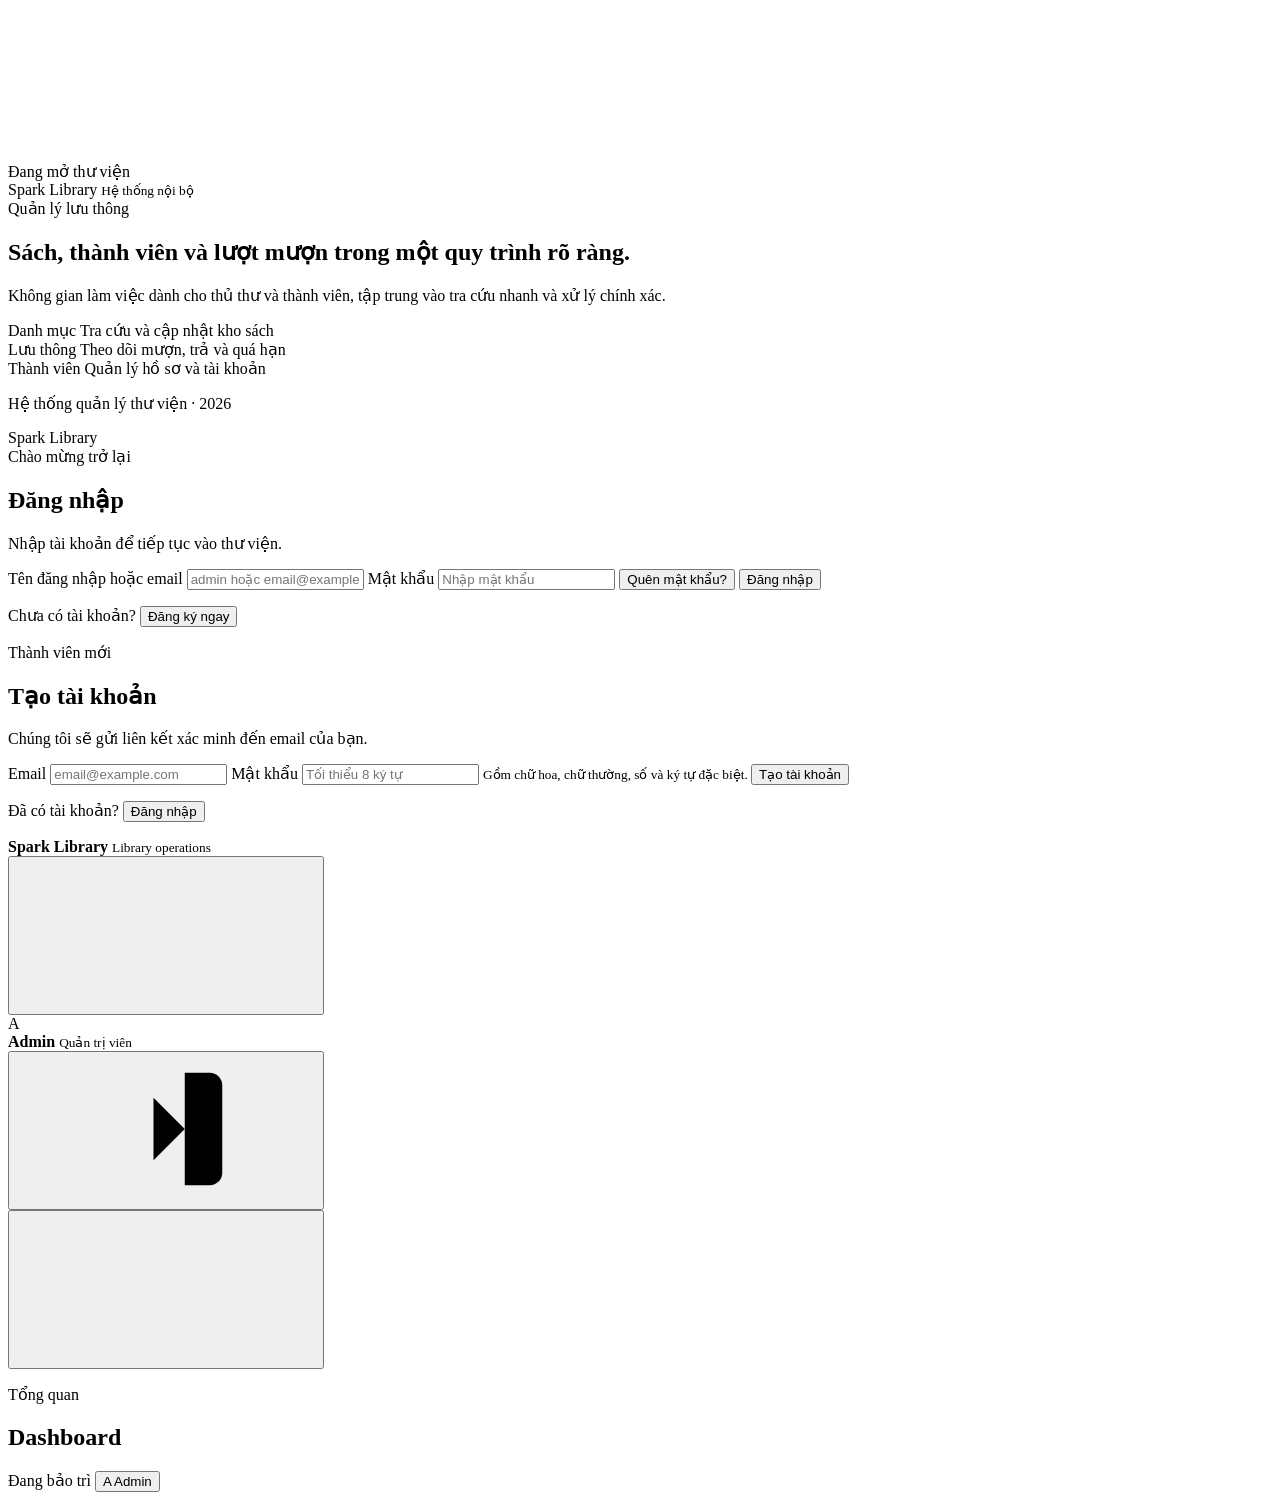
==== src/main/resources/static/index.html @ 3f3e8152 "Danh: build UI" ====
<!doctype html>
<html lang="vi">
<head>
    <meta charset="UTF-8">
    <meta name="viewport" content="width=device-width, initial-scale=1.0">
    <meta name="description"
          content="Hệ thống quản lý thư viện Spark Minds">
    <title>Spark Library</title>
    <link rel="icon" href="/assets/favicon.svg" type="image/svg+xml">
    <link rel="stylesheet" href="/assets/css/app.css">
</head>
<body>
<svg class="svg-sprite" aria-hidden="true">
    <symbol id="i-logo" viewBox="0 0 24 24">
        <path d="M5 4.8A2.8 2.8 0 0 1 7.8 2H12v17H7.8A2.8 2.8 0 0 0 5 21.8V4.8Z"/>
        <path d="M19 4.8A2.8 2.8 0 0 0 16.2 2H12v17h4.2a2.8 2.8 0 0 1 2.8 2.8V4.8Z"/>
    </symbol>
    <symbol id="i-dashboard" viewBox="0 0 24 24">
        <rect x="3" y="3" width="7" height="7" rx="2"/>
        <rect x="14" y="3" width="7" height="7" rx="2"/>
        <rect x="3" y="14" width="7" height="7" rx="2"/>
        <rect x="14" y="14" width="7" height="7" rx="2"/>
    </symbol>
    <symbol id="i-book" viewBox="0 0 24 24">
        <path d="M4 19.5A2.5 2.5 0 0 1 6.5 17H20"/>
        <path d="M6.5 2H20v20H6.5A2.5 2.5 0 0 1 4 19.5v-15A2.5 2.5 0 0 1 6.5 2Z"/>
    </symbol>
    <symbol id="i-users" viewBox="0 0 24 24">
        <path d="M16 21v-2a4 4 0 0 0-4-4H6a4 4 0 0 0-4 4v2"/>
        <circle cx="9" cy="7" r="4"/>
        <path d="M22 21v-2a4 4 0 0 0-3-3.87"/>
        <path d="M16 3.13a4 4 0 0 1 0 7.75"/>
    </symbol>
    <symbol id="i-borrow" viewBox="0 0 24 24">
        <path d="M7 7h11l-2.5-2.5"/>
        <path d="m18 7-2.5 2.5"/>
        <path d="M17 17H6l2.5 2.5"/>
        <path d="m6 17 2.5-2.5"/>
    </symbol>
    <symbol id="i-settings" viewBox="0 0 24 24">
        <circle cx="12" cy="12" r="3"/>
        <path d="M19.4 15a1.7 1.7 0 0 0 .34 1.88l.06.06a2 2 0 1 1-2.83 2.83l-.06-.06A1.7 1.7 0 0 0 15 19.4a1.7 1.7 0 0 0-1 .6 1.7 1.7 0 0 0-.4 1.1V21a2 2 0 1 1-4 0v-.09A1.7 1.7 0 0 0 8.5 19.4a1.7 1.7 0 0 0-1.88.34l-.06.06a2 2 0 1 1-2.83-2.83l.06-.06A1.7 1.7 0 0 0 4.6 15a1.7 1.7 0 0 0-.6-1 1.7 1.7 0 0 0-1.1-.4H3a2 2 0 1 1 0-4h.09A1.7 1.7 0 0 0 4.6 8.5a1.7 1.7 0 0 0-.34-1.88l-.06-.06a2 2 0 1 1 2.83-2.83l.06.06A1.7 1.7 0 0 0 9 4.6a1.7 1.7 0 0 0 1-.6 1.7 1.7 0 0 0 .4-1.1V3a2 2 0 1 1 4 0v.09A1.7 1.7 0 0 0 15.5 4.6a1.7 1.7 0 0 0 1.88-.34l.06-.06a2 2 0 1 1 2.83 2.83l-.06.06A1.7 1.7 0 0 0 19.4 9c.14.37.35.7.6 1 .3.3.7.45 1.1.4H21a2 2 0 1 1 0 4h-.09A1.7 1.7 0 0 0 19.4 15Z"/>
    </symbol>
    <symbol id="i-user" viewBox="0 0 24 24">
        <path d="M20 21a8 8 0 0 0-16 0"/>
        <circle cx="12" cy="7" r="4"/>
    </symbol>
    <symbol id="i-search" viewBox="0 0 24 24">
        <circle cx="11" cy="11" r="8"/>
        <path d="m21 21-4.35-4.35"/>
    </symbol>
    <symbol id="i-plus" viewBox="0 0 24 24">
        <path d="M12 5v14M5 12h14"/>
    </symbol>
    <symbol id="i-upload" viewBox="0 0 24 24">
        <path d="M21 15v4a2 2 0 0 1-2 2H5a2 2 0 0 1-2-2v-4"/>
        <path d="m17 8-5-5-5 5M12 3v12"/>
    </symbol>
    <symbol id="i-edit" viewBox="0 0 24 24">
        <path d="M12 20h9"/>
        <path d="M16.5 3.5a2.12 2.12 0 0 1 3 3L8 18l-4 1 1-4Z"/>
    </symbol>
    <symbol id="i-trash" viewBox="0 0 24 24">
        <path d="M3 6h18M8 6V4h8v2M19 6l-1 15H6L5 6"/>
        <path d="M10 11v6M14 11v6"/>
    </symbol>
    <symbol id="i-logout" viewBox="0 0 24 24">
        <path d="M10 17l5-5-5-5M15 12H3"/>
        <path d="M15 3h4a2 2 0 0 1 2 2v14a2 2 0 0 1-2 2h-4"/>
    </symbol>
    <symbol id="i-menu" viewBox="0 0 24 24">
        <path d="M4 6h16M4 12h16M4 18h16"/>
    </symbol>
    <symbol id="i-close" viewBox="0 0 24 24">
        <path d="m6 6 12 12M18 6 6 18"/>
    </symbol>
    <symbol id="i-chevron-left" viewBox="0 0 24 24">
        <path d="m15 18-6-6 6-6"/>
    </symbol>
    <symbol id="i-chevron-right" viewBox="0 0 24 24">
        <path d="m9 18 6-6-6-6"/>
    </symbol>
    <symbol id="i-check" viewBox="0 0 24 24">
        <path d="m20 6-11 11-5-5"/>
    </symbol>
    <symbol id="i-alert" viewBox="0 0 24 24">
        <path d="M10.3 3.7 2.2 18a2 2 0 0 0 1.8 3h16a2 2 0 0 0 1.8-3L13.7 3.7a2 2 0 0 0-3.4 0Z"/>
        <path d="M12 9v4M12 17h.01"/>
    </symbol>
    <symbol id="i-calendar" viewBox="0 0 24 24">
        <rect x="3" y="5" width="18" height="16" rx="2"/>
        <path d="M16 3v4M8 3v4M3 11h18"/>
    </symbol>
    <symbol id="i-eye" viewBox="0 0 24 24">
        <path d="M2.5 12s3.5-6 9.5-6 9.5 6 9.5 6-3.5 6-9.5 6-9.5-6-9.5-6Z"/>
        <circle cx="12" cy="12" r="2.6"/>
    </symbol>
    <symbol id="i-eye-off" viewBox="0 0 24 24">
        <path d="m3 3 18 18"/>
        <path d="M10.6 6.1A10.7 10.7 0 0 1 12 6c6 0 9.5 6 9.5 6a16 16 0 0 1-2.1 2.8"/>
        <path d="M6.2 6.3C3.8 8.1 2.5 12 2.5 12s3.5 6 9.5 6c1.5 0 2.9-.4 4.1-1"/>
        <path d="M10.2 10.2a2.6 2.6 0 0 0 3.6 3.6"/>
    </symbol>
</svg>

<div id="loading-screen" class="loading-screen">
    <div class="loader" aria-label="Đang tải"></div>
    <span>Đang mở thư viện</span>
</div>

<section id="auth-view" class="auth-layout hidden">
    <div class="auth-showcase">
        <div class="auth-brand">
            <span>Spark Library</span>
            <small>Hệ thống nội bộ</small>
        </div>
        <div class="showcase-content">
            <span class="eyebrow eyebrow--light">Quản lý lưu thông</span>
            <h1>Sách, thành viên và lượt mượn trong một quy trình rõ ràng.</h1>
            <p>
                Không gian làm việc dành cho thủ thư và thành viên,
                tập trung vào tra cứu nhanh và xử lý chính xác.
            </p>
            <div class="showcase-points">
                <div><span>Danh mục</span> Tra cứu và cập nhật kho sách</div>
                <div><span>Lưu thông</span> Theo dõi mượn, trả và quá hạn</div>
                <div><span>Thành viên</span> Quản lý hồ sơ và tài khoản</div>
            </div>
        </div>
        <p class="auth-copyright">Hệ thống quản lý thư viện · 2026</p>
    </div>

    <div class="auth-panel">
        <div class="auth-card">
            <div class="auth-mobile-brand">
                <span>Spark Library</span>
            </div>

            <div id="auth-message" class="auth-message hidden"></div>

            <div id="login-panel">
                <span class="eyebrow">Chào mừng trở lại</span>
                <h2>Đăng nhập</h2>
                <p class="muted">
                    Nhập tài khoản để tiếp tục vào thư viện.
                </p>

                <form id="login-form" class="form-stack">
                    <label class="field">
                        <span>Tên đăng nhập hoặc email</span>
                        <input id="login-identity" name="usernameOrEmail"
                               autocomplete="username" required
                               placeholder="admin hoặc email@example.com">
                    </label>
                    <label class="field">
                        <span>Mật khẩu</span>
                        <input id="login-password" name="password"
                               type="password" autocomplete="current-password"
                               required placeholder="Nhập mật khẩu">
                    </label>
                    <button type="button" id="forgot-password-link"
                            class="text-button auth-help">
                        Quên mật khẩu?
                    </button>
                    <button type="submit" class="button button--primary button--full">
                        Đăng nhập
                    </button>
                </form>

                <p class="auth-switch">
                    Chưa có tài khoản?
                    <button type="button" class="text-button"
                            data-auth-panel="register">
                        Đăng ký ngay
                    </button>
                </p>
            </div>

            <div id="register-panel" class="hidden">
                <span class="eyebrow">Thành viên mới</span>
                <h2>Tạo tài khoản</h2>
                <p class="muted">
                    Chúng tôi sẽ gửi liên kết xác minh đến email của bạn.
                </p>

                <form id="register-form" class="form-stack">
                    <label class="field">
                        <span>Email</span>
                        <input name="email" type="email"
                               autocomplete="email" required
                               placeholder="email@example.com">
                    </label>
                    <label class="field">
                        <span>Mật khẩu</span>
                        <input name="password" type="password"
                               autocomplete="new-password" required
                               placeholder="Tối thiểu 8 ký tự">
                        <small>
                            Gồm chữ hoa, chữ thường, số và ký tự đặc biệt.
                        </small>
                    </label>
                    <button type="submit" class="button button--primary button--full">
                        Tạo tài khoản
                    </button>
                </form>

                <p class="auth-switch">
                    Đã có tài khoản?
                    <button type="button" class="text-button"
                            data-auth-panel="login">
                        Đăng nhập
                    </button>
                </p>
            </div>
        </div>
    </div>
</section>

<section id="app-view" class="app-shell hidden">
    <div id="sidebar-overlay" class="sidebar-overlay"></div>
    <aside id="sidebar" class="sidebar">
        <div class="sidebar-brand">
            <div>
                <strong>Spark Library</strong>
                <small>Library operations</small>
            </div>
            <button id="sidebar-close" class="icon-button sidebar-close"
                    aria-label="Đóng menu">
                <svg><use href="#i-close"></use></svg>
            </button>
        </div>

        <nav id="sidebar-nav" class="sidebar-nav"></nav>

        <div class="sidebar-footer">
            <div class="sidebar-user">
                <span id="sidebar-avatar" class="avatar">A</span>
                <div>
                    <strong id="sidebar-user-name">Admin</strong>
                    <small id="sidebar-user-role">Quản trị viên</small>
                </div>
            </div>
            <button id="logout-button" class="icon-button"
                    aria-label="Đăng xuất" title="Đăng xuất">
                <svg><use href="#i-logout"></use></svg>
            </button>
        </div>
    </aside>

    <main class="main-area">
        <header class="topbar">
            <div class="topbar-heading">
                <button id="sidebar-open" class="icon-button mobile-menu"
                        aria-label="Mở menu">
                    <svg><use href="#i-menu"></use></svg>
                </button>
                <div>
                    <p id="page-eyebrow" class="page-eyebrow">Tổng quan</p>
                    <h1 id="page-title">Dashboard</h1>
                </div>
            </div>
            <div class="topbar-actions">
                <span id="maintenance-pill"
                      class="status-pill status-pill--warning hidden">
                    Đang bảo trì
                </span>
                <button id="topbar-profile" class="profile-button">
                    <span id="topbar-avatar" class="avatar">A</span>
                    <span id="topbar-user-name">Admin</span>
                </button>
            </div>
        </header>

        <div id="page-content" class="page-content"></div>
    </main>
</section>

<div id="modal-root"></div>
<div id="toast-root" class="toast-root"
     aria-live="polite" aria-atomic="true"></div>

<script src="/assets/js/app.js" defer></script>
</body>
</html>
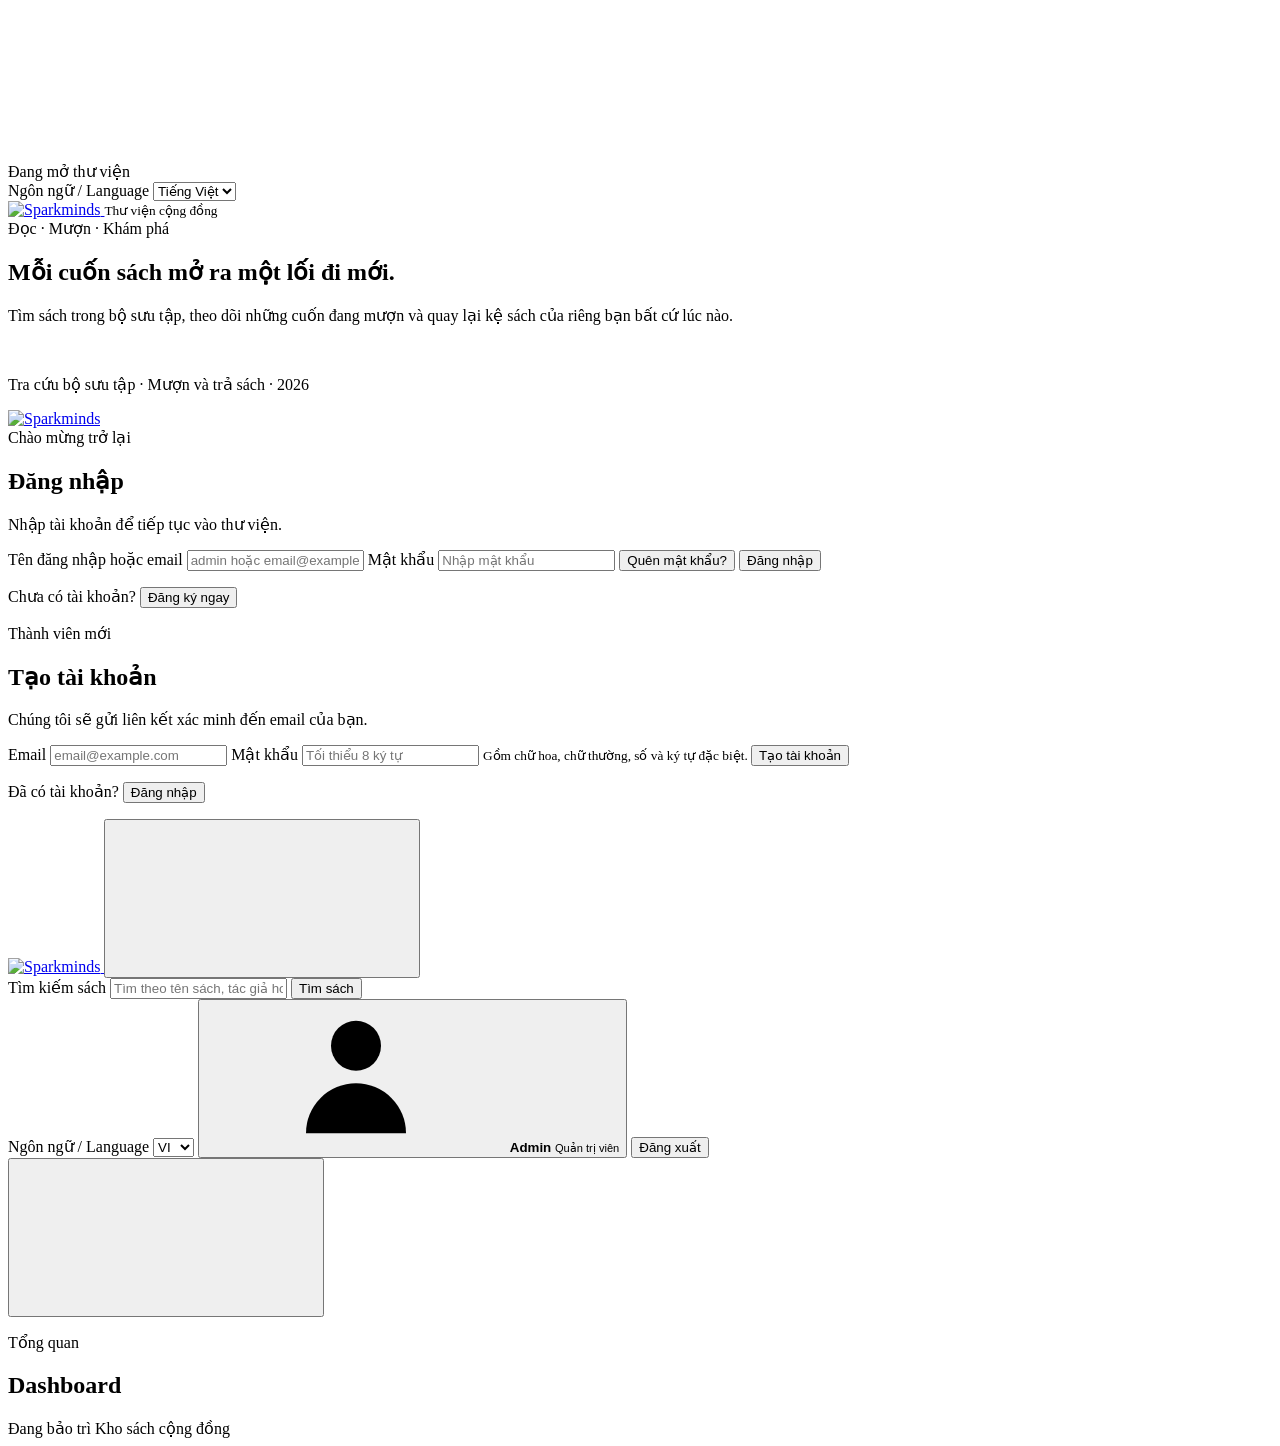
==== commit a9790189: "Danh: build UI/UX" ====
--- a/src/main/resources/static/index.html
+++ b/src/main/resources/static/index.html
@@ -7,7 +7,8 @@
           content="Hệ thống quản lý thư viện Spark Minds">
     <title>Spark Library</title>
     <link rel="icon" href="/assets/favicon.svg" type="image/svg+xml">
-    <link rel="stylesheet" href="/assets/css/app.css">
+    <link rel="stylesheet" href="/assets/css/app.css?v=20260825-6">
+    <link rel="stylesheet" href="/assets/css/library.css?v=20260825-6">
 </head>
 <body>
 <svg class="svg-sprite" aria-hidden="true">
@@ -101,6 +102,9 @@
         <path d="M6.2 6.3C3.8 8.1 2.5 12 2.5 12s3.5 6 9.5 6c1.5 0 2.9-.4 4.1-1"/>
         <path d="M10.2 10.2a2.6 2.6 0 0 0 3.6 3.6"/>
     </symbol>
+    <symbol id="i-bookmark" viewBox="0 0 24 24">
+        <path d="M6 3h12v18l-6-4-6 4V3z"/>
+    </symbol>
 </svg>
 
 <div id="loading-screen" class="loading-screen">
@@ -109,31 +113,57 @@
 </div>
 
 <section id="auth-view" class="auth-layout hidden">
+    <label class="language-picker language-picker--auth">
+        <span class="sr-only">Ngôn ngữ / Language</span>
+        <select id="auth-language-select" aria-label="Ngôn ngữ / Language">
+            <option value="vi">Tiếng Việt</option>
+            <option value="en">English</option>
+        </select>
+    </label>
     <div class="auth-showcase">
         <div class="auth-brand">
-            <span>Spark Library</span>
-            <small>Hệ thống nội bộ</small>
+            <a href="/" class="brand-logo-link"
+               aria-label="Về trang chủ">
+                <span class="brand-logo-crop brand-logo-crop--auth">
+                    <img src="/assets/images/sparkminds-logo.png"
+                         alt="Sparkminds">
+                </span>
+            </a>
+            <small>Thư viện cộng đồng</small>
         </div>
         <div class="showcase-content">
-            <span class="eyebrow eyebrow--light">Quản lý lưu thông</span>
-            <h1>Sách, thành viên và lượt mượn trong một quy trình rõ ràng.</h1>
+            <span class="eyebrow eyebrow--light">Đọc · Mượn · Khám phá</span>
+            <h1>Mỗi cuốn sách mở ra một lối đi mới.</h1>
             <p>
-                Không gian làm việc dành cho thủ thư và thành viên,
-                tập trung vào tra cứu nhanh và xử lý chính xác.
+                Tìm sách trong bộ sưu tập, theo dõi những cuốn đang mượn
+                và quay lại kệ sách của riêng bạn bất cứ lúc nào.
             </p>
-            <div class="showcase-points">
-                <div><span>Danh mục</span> Tra cứu và cập nhật kho sách</div>
-                <div><span>Lưu thông</span> Theo dõi mượn, trả và quá hạn</div>
-                <div><span>Thành viên</span> Quản lý hồ sơ và tài khoản</div>
+            <div class="auth-shelf-preview" aria-hidden="true">
+                <img class="cover-slot cover-slot--tall"
+                     src="/assets/images/books/9780451524935.jpg" alt="">
+                <img class="cover-slot"
+                     src="/assets/images/books/9780553380163.jpg" alt="">
+                <img class="cover-slot cover-slot--short"
+                     src="/assets/images/books/9781942788331.jpg" alt="">
+                <img class="cover-slot cover-slot--wide"
+                     src="/assets/images/books/9780735211292.jpg" alt="">
+                <img class="cover-slot cover-slot--tall"
+                     src="/assets/images/books/9780132350884.jpg" alt="">
             </div>
         </div>
-        <p class="auth-copyright">Hệ thống quản lý thư viện · 2026</p>
+        <p class="auth-copyright">Tra cứu bộ sưu tập · Mượn và trả sách · 2026</p>
     </div>
 
     <div class="auth-panel">
         <div class="auth-card">
             <div class="auth-mobile-brand">
-                <span>Spark Library</span>
+                <a href="/" class="brand-logo-link"
+                   aria-label="Về trang chủ">
+                    <span class="brand-logo-crop">
+                        <img src="/assets/images/sparkminds-logo.png"
+                             alt="Sparkminds">
+                    </span>
+                </a>
             </div>
 
             <div id="auth-message" class="auth-message hidden"></div>
@@ -218,34 +248,60 @@
 
 <section id="app-view" class="app-shell hidden">
     <div id="sidebar-overlay" class="sidebar-overlay"></div>
-    <aside id="sidebar" class="sidebar">
-        <div class="sidebar-brand">
-            <div>
-                <strong>Spark Library</strong>
-                <small>Library operations</small>
-            </div>
-            <button id="sidebar-close" class="icon-button sidebar-close"
-                    aria-label="Đóng menu">
-                <svg><use href="#i-close"></use></svg>
-            </button>
+    <header id="sidebar" class="sidebar site-header">
+        <div class="site-header-main">
+            <div class="sidebar-brand">
+                <a href="/" class="brand-logo-link"
+                   aria-label="Về trang chủ">
+                    <span class="brand-logo-crop">
+                        <img src="/assets/images/sparkminds-logo.png"
+                             alt="Sparkminds">
+                    </span>
+                </a>
+                <button id="sidebar-close" class="icon-button sidebar-close"
+                        aria-label="Đóng menu">
+                    <svg><use href="#i-close"></use></svg>
+                </button>
+            </div>
+
+            <form id="global-search-form" class="global-search-form"
+                  role="search">
+                <label class="sr-only" for="global-search-input">
+                    Tìm kiếm sách
+                </label>
+                <input id="global-search-input" name="keyword"
+                       autocomplete="off"
+                       placeholder="Tìm theo tên sách, tác giả hoặc ISBN">
+                <button type="submit">Tìm sách</button>
+            </form>
+
+            <div class="sidebar-footer">
+                <label class="language-picker language-picker--header">
+                    <span class="sr-only">Ngôn ngữ / Language</span>
+                    <select id="app-language-select"
+                            aria-label="Ngôn ngữ / Language">
+                        <option value="vi">VI</option>
+                        <option value="en">EN</option>
+                    </select>
+                </label>
+                <button id="topbar-profile" class="header-account">
+                    <span id="sidebar-avatar" class="avatar avatar--person">
+                        <svg aria-hidden="true"><use href="#i-user"></use></svg>
+                    </span>
+                    <span>
+                        <strong id="sidebar-user-name">Admin</strong>
+                        <small id="sidebar-user-role">Quản trị viên</small>
+                    </span>
+                </button>
+                <button id="logout-button" class="header-logout"
+                        aria-label="Đăng xuất" title="Đăng xuất">
+                    Đăng xuất
+                </button>
+            </div>
         </div>
 
         <nav id="sidebar-nav" class="sidebar-nav"></nav>
-
-        <div class="sidebar-footer">
-            <div class="sidebar-user">
-                <span id="sidebar-avatar" class="avatar">A</span>
-                <div>
-                    <strong id="sidebar-user-name">Admin</strong>
-                    <small id="sidebar-user-role">Quản trị viên</small>
-                </div>
-            </div>
-            <button id="logout-button" class="icon-button"
-                    aria-label="Đăng xuất" title="Đăng xuất">
-                <svg><use href="#i-logout"></use></svg>
-            </button>
-        </div>
-    </aside>
+    </header>
 
     <main class="main-area">
         <header class="topbar">
@@ -264,10 +320,7 @@
                       class="status-pill status-pill--warning hidden">
                     Đang bảo trì
                 </span>
-                <button id="topbar-profile" class="profile-button">
-                    <span id="topbar-avatar" class="avatar">A</span>
-                    <span id="topbar-user-name">Admin</span>
-                </button>
+                <span class="collection-note">Kho sách cộng đồng</span>
             </div>
         </header>
 
@@ -279,6 +332,6 @@
 <div id="toast-root" class="toast-root"
      aria-live="polite" aria-atomic="true"></div>
 
-<script src="/assets/js/app.js" defer></script>
+<script src="/assets/js/app.js?v=20260825-6" defer></script>
 </body>
 </html>
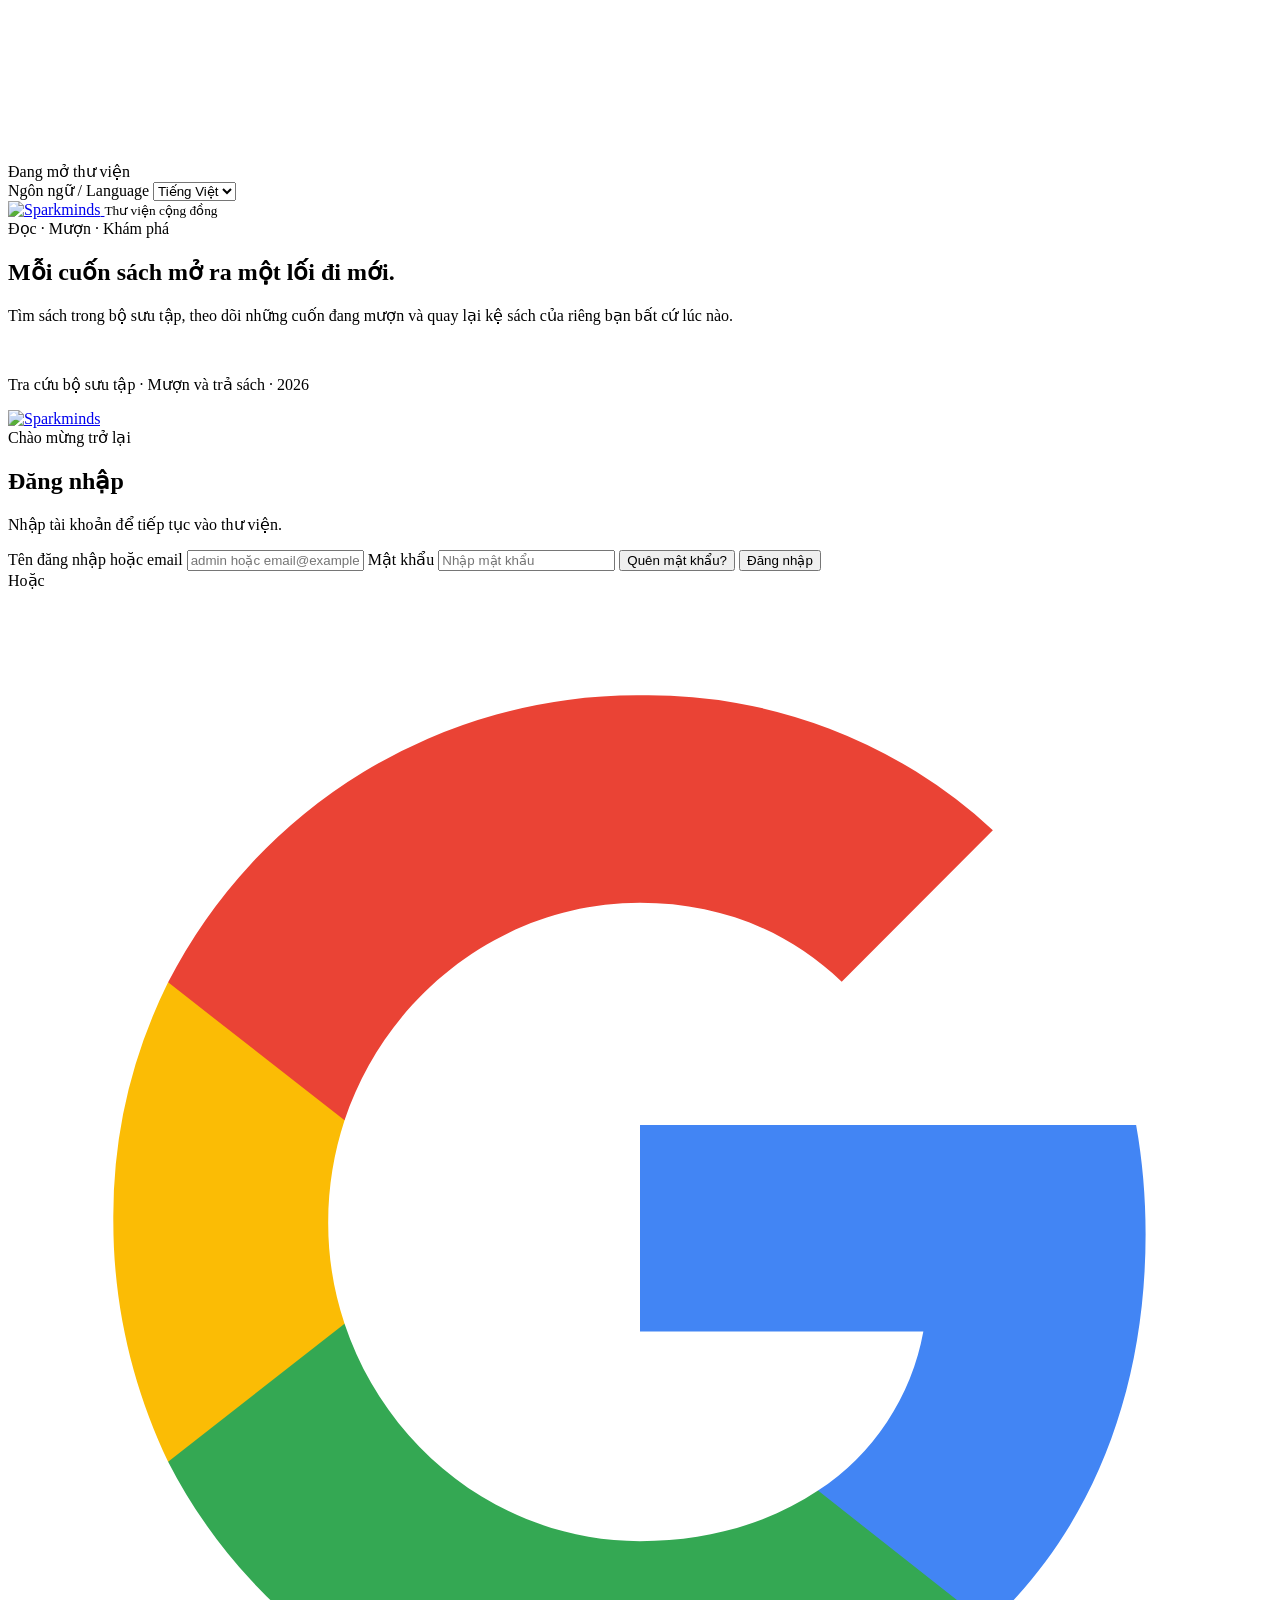
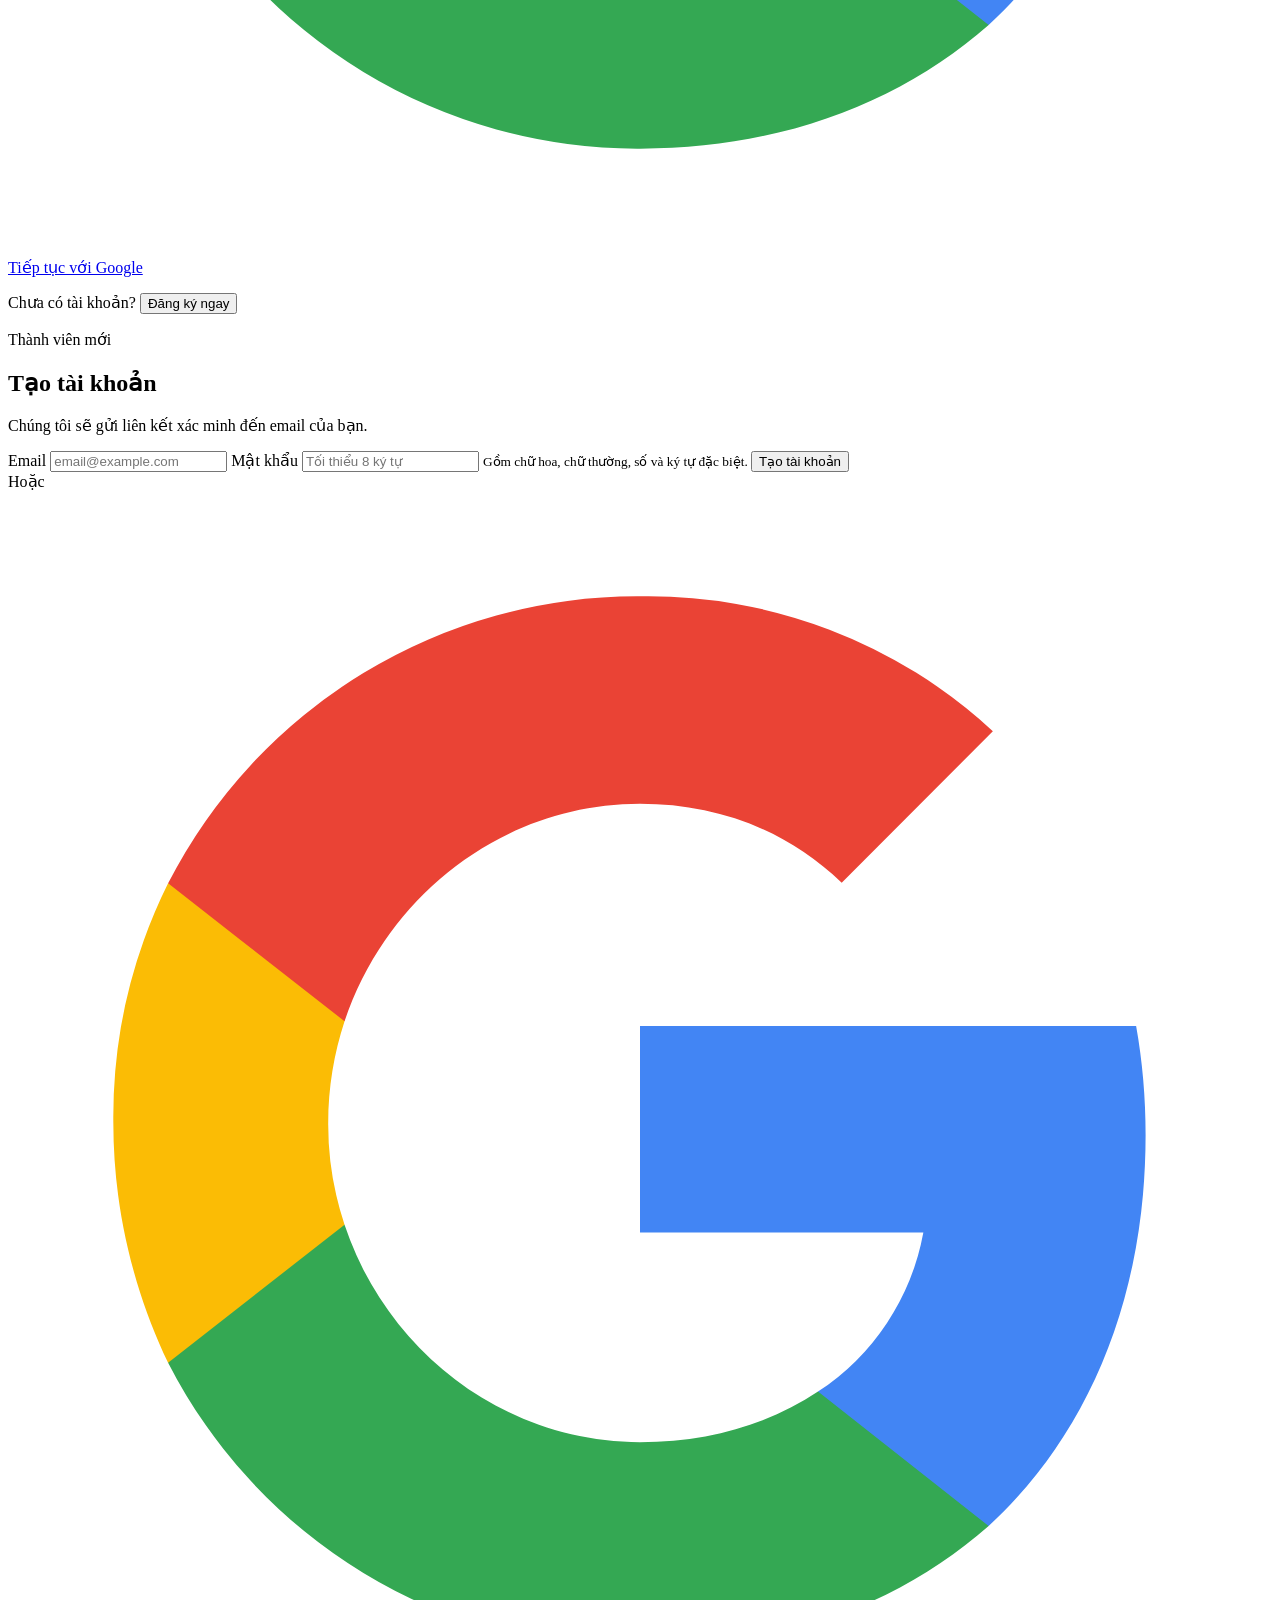
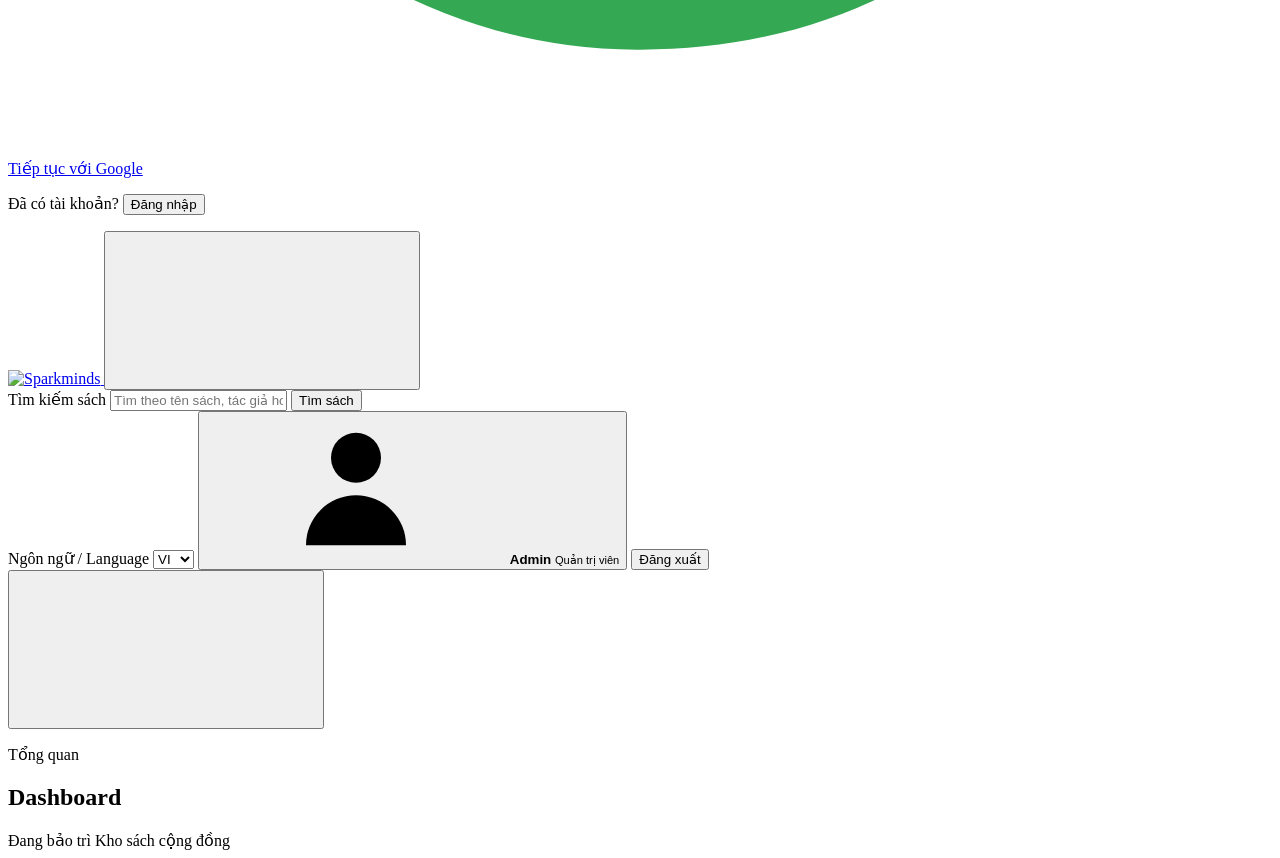
==== commit 9498c8b1: "Done: 25-08 fix app" ====
--- a/src/main/resources/static/index.html
+++ b/src/main/resources/static/index.html
@@ -7,8 +7,8 @@
           content="Hệ thống quản lý thư viện Spark Minds">
     <title>Spark Library</title>
     <link rel="icon" href="/assets/favicon.svg" type="image/svg+xml">
-    <link rel="stylesheet" href="/assets/css/app.css?v=20260825-6">
-    <link rel="stylesheet" href="/assets/css/library.css?v=20260825-6">
+    <link rel="stylesheet" href="/assets/css/app.css?v=20260825-7">
+    <link rel="stylesheet" href="/assets/css/library.css?v=20260825-7">
 </head>
 <body>
 <svg class="svg-sprite" aria-hidden="true">
@@ -197,6 +197,27 @@
                     </button>
                 </form>
 
+                <div class="auth-divider">
+                    <span>Hoặc</span>
+                </div>
+
+                <a class="button button--google button--full"
+                   href="/oauth2/authorization/google">
+                    <svg class="google-mark"
+                         viewBox="0 0 24 24"
+                         aria-hidden="true">
+                        <path fill="#4285f4"
+                              d="M21.6 12.23c0-.71-.06-1.4-.18-2.07H12v3.92h5.38a4.6 4.6 0 0 1-2 3.02v2.55h3.24c1.9-1.75 2.98-4.33 2.98-7.42z"/>
+                        <path fill="#34a853"
+                              d="M12 22c2.7 0 4.97-.9 6.62-2.35l-3.24-2.55c-.9.6-2.05.96-3.38.96-2.61 0-4.82-1.76-5.61-4.13H3.04v2.62A10 10 0 0 0 12 22z"/>
+                        <path fill="#fbbc05"
+                              d="M6.39 13.93A6 6 0 0 1 6.08 12c0-.67.11-1.32.31-1.93V7.45H3.04A10 10 0 0 0 2 12c0 1.64.39 3.19 1.04 4.55l3.35-2.62z"/>
+                        <path fill="#ea4335"
+                              d="M12 5.94c1.47 0 2.79.5 3.83 1.5l2.87-2.88A9.63 9.63 0 0 0 12 2a10 10 0 0 0-8.96 5.45l3.35 2.62C7.18 7.7 9.39 5.94 12 5.94z"/>
+                    </svg>
+                    Tiếp tục với Google
+                </a>
+
                 <p class="auth-switch">
                     Chưa có tài khoản?
                     <button type="button" class="text-button"
@@ -233,6 +254,27 @@
                         Tạo tài khoản
                     </button>
                 </form>
+
+                <div class="auth-divider">
+                    <span>Hoặc</span>
+                </div>
+
+                <a class="button button--google button--full"
+                   href="/oauth2/authorization/google">
+                    <svg class="google-mark"
+                         viewBox="0 0 24 24"
+                         aria-hidden="true">
+                        <path fill="#4285f4"
+                              d="M21.6 12.23c0-.71-.06-1.4-.18-2.07H12v3.92h5.38a4.6 4.6 0 0 1-2 3.02v2.55h3.24c1.9-1.75 2.98-4.33 2.98-7.42z"/>
+                        <path fill="#34a853"
+                              d="M12 22c2.7 0 4.97-.9 6.62-2.35l-3.24-2.55c-.9.6-2.05.96-3.38.96-2.61 0-4.82-1.76-5.61-4.13H3.04v2.62A10 10 0 0 0 12 22z"/>
+                        <path fill="#fbbc05"
+                              d="M6.39 13.93A6 6 0 0 1 6.08 12c0-.67.11-1.32.31-1.93V7.45H3.04A10 10 0 0 0 2 12c0 1.64.39 3.19 1.04 4.55l3.35-2.62z"/>
+                        <path fill="#ea4335"
+                              d="M12 5.94c1.47 0 2.79.5 3.83 1.5l2.87-2.88A9.63 9.63 0 0 0 12 2a10 10 0 0 0-8.96 5.45l3.35 2.62C7.18 7.7 9.39 5.94 12 5.94z"/>
+                    </svg>
+                    Tiếp tục với Google
+                </a>
 
                 <p class="auth-switch">
                     Đã có tài khoản?
@@ -332,6 +374,6 @@
 <div id="toast-root" class="toast-root"
      aria-live="polite" aria-atomic="true"></div>
 
-<script src="/assets/js/app.js?v=20260825-6" defer></script>
+<script src="/assets/js/app.js?v=20260825-7" defer></script>
 </body>
 </html>
